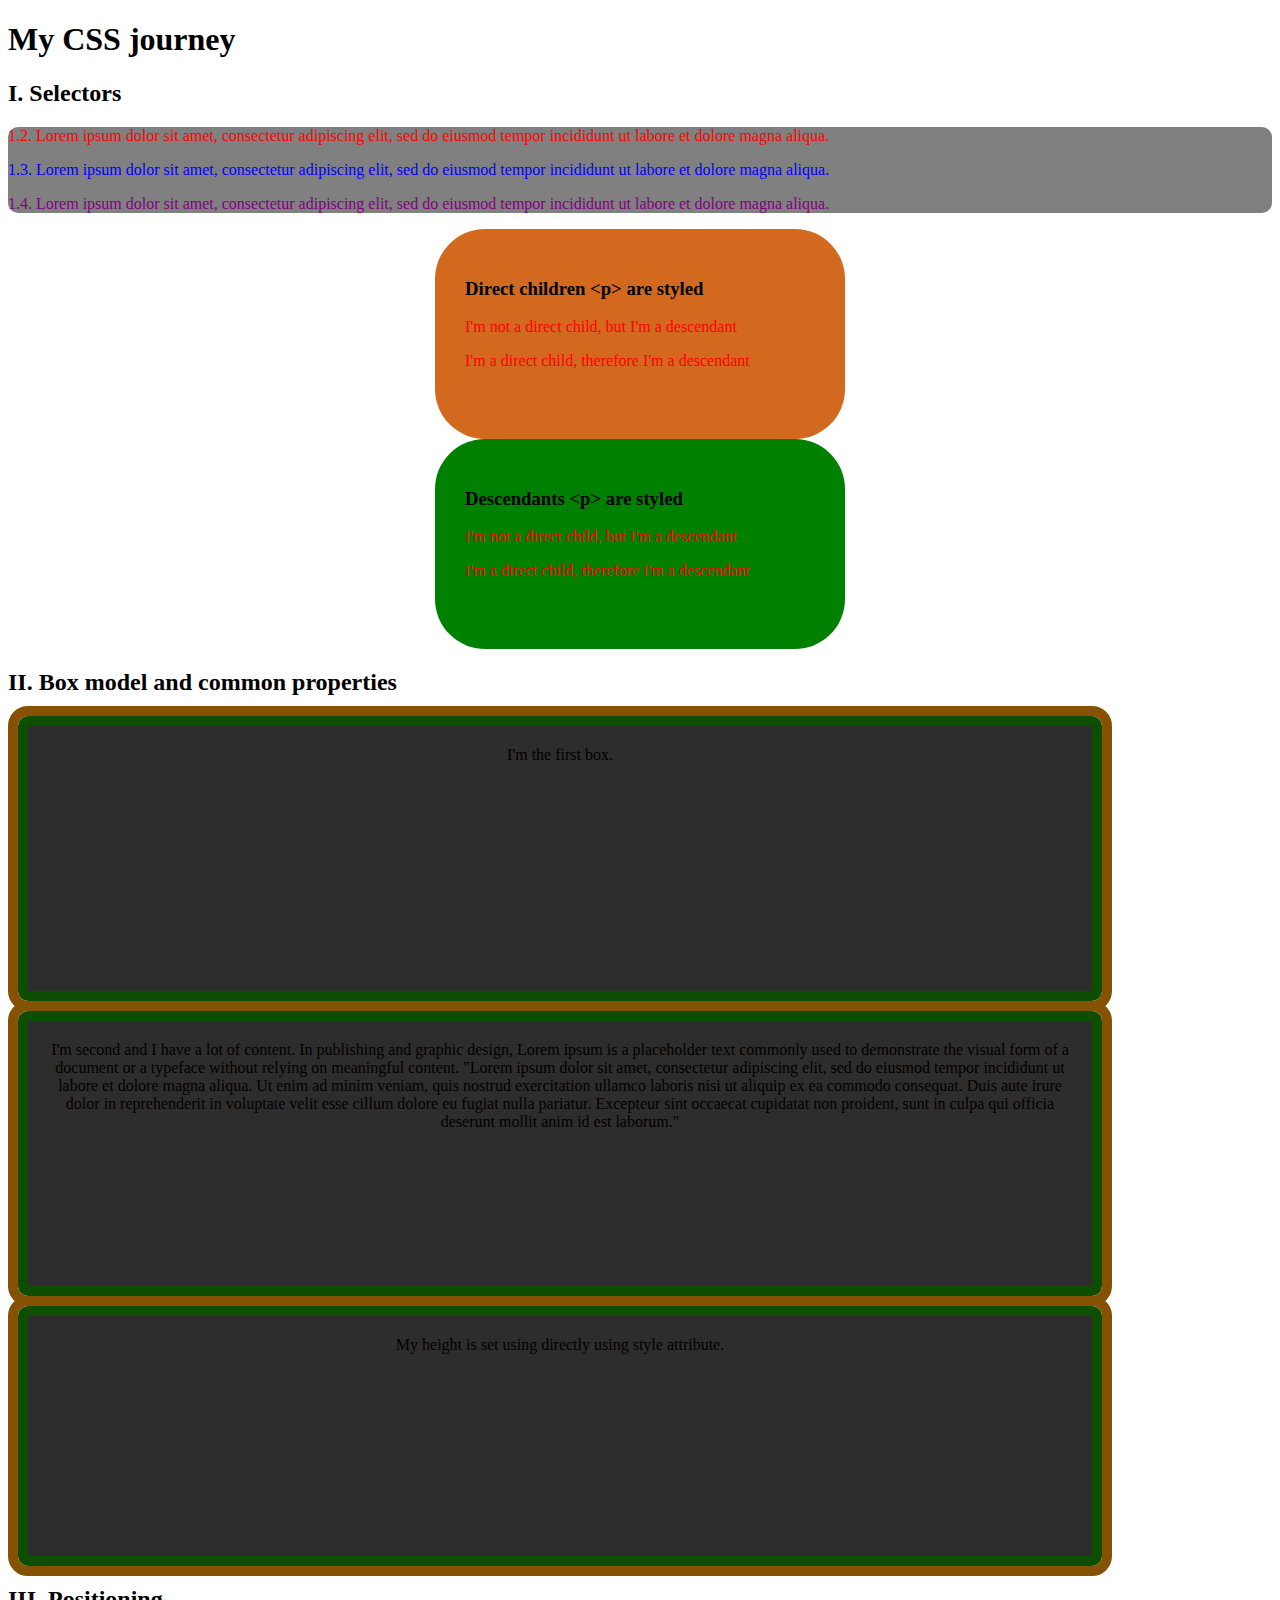
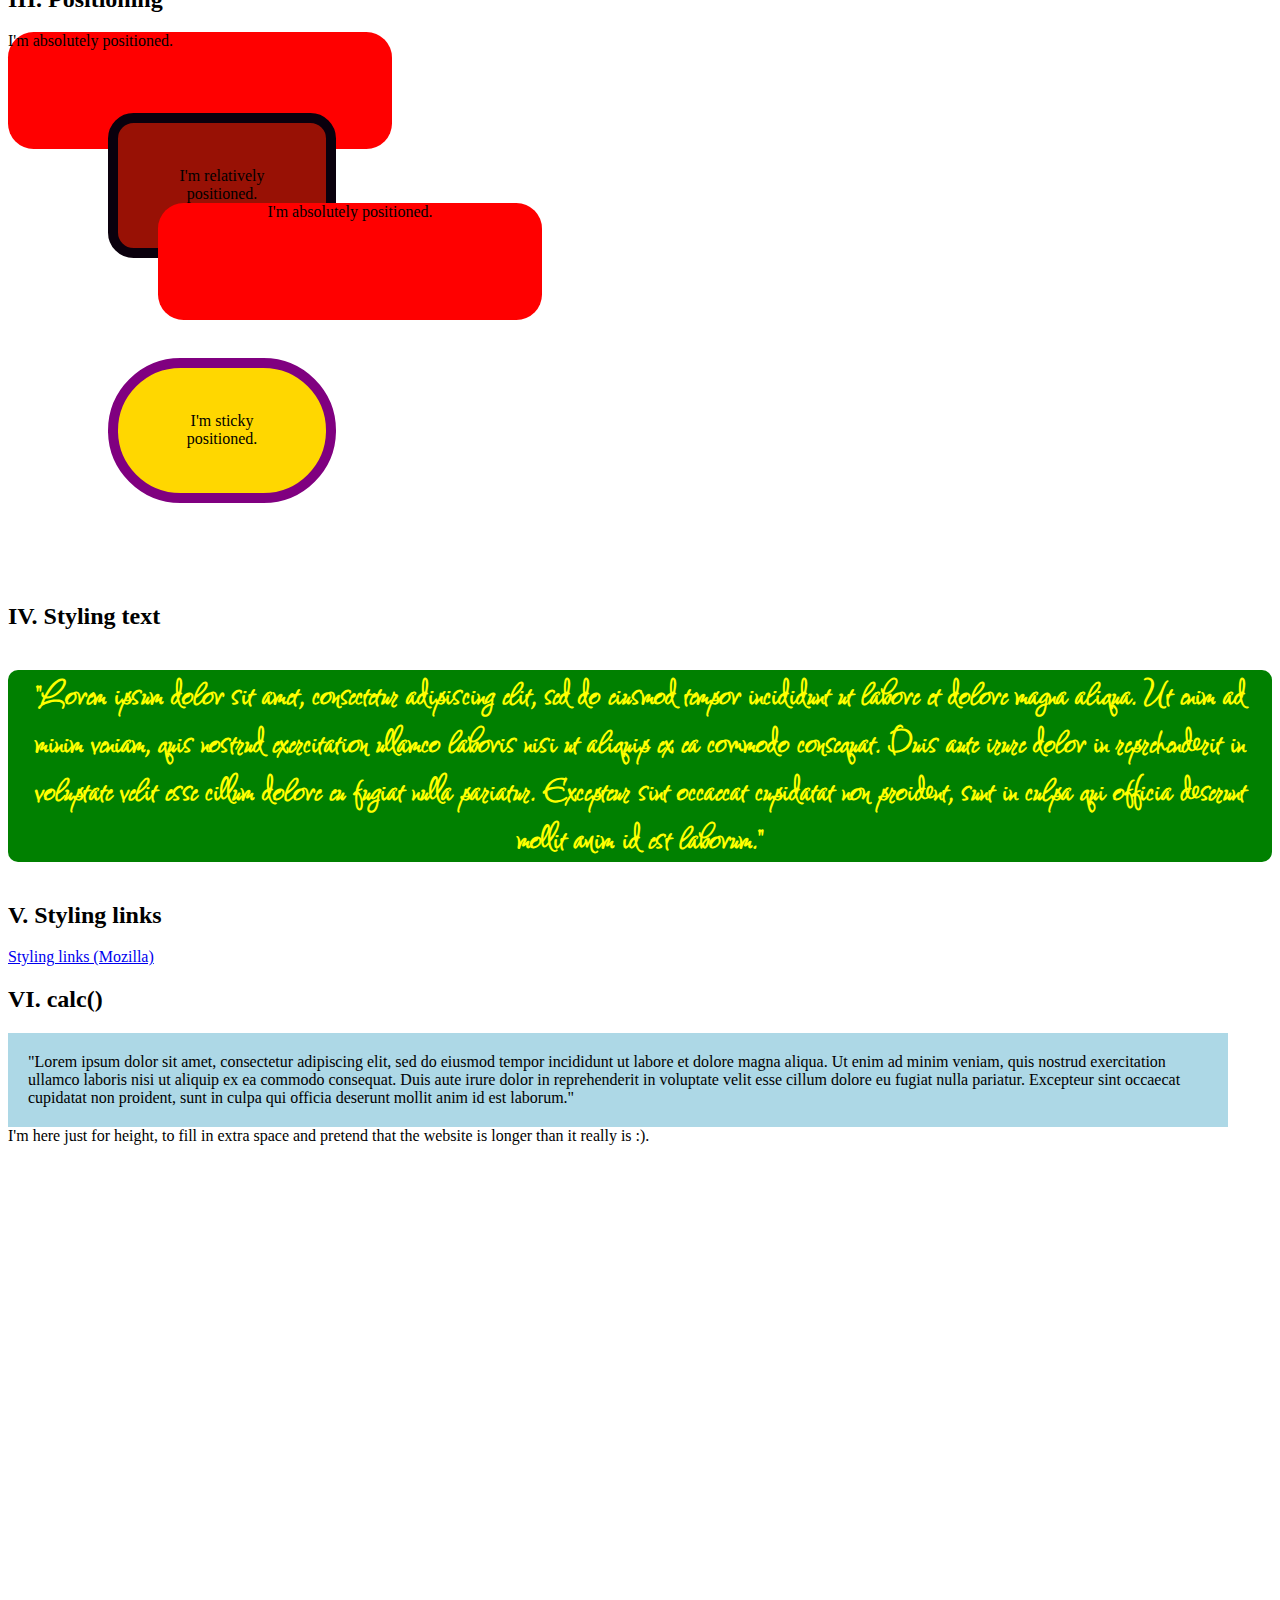
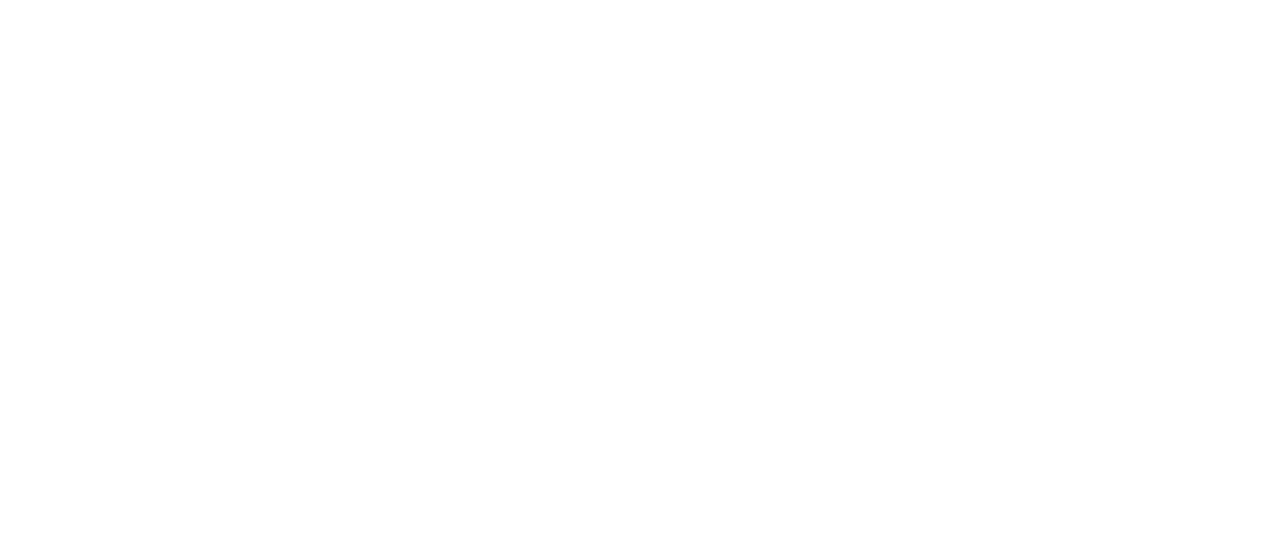
==== 2.2 CSS/index.html @ 2cc82313 "Add files via upload" ====
<!DOCTYPE html>
<html>
  <head>
    <style>
      @import url("https://fonts.googleapis.com/css2?family=Fuggles&family=Noto+Sans+JP:wght@100&display=swap");
    </style>
    <style>
      /* I. Selectors */
      /* Put styles for sections 1.1, 1.2, 1.3 and 1.4 here */

      .style-me1 {
        color: red;

        align-content: center;
      }
      #style-me2 {
        color: blue;
        align-content: center;
      }
      .style-me1#style-me2 {
        color: purple;
        align-content: center;
      }

      .my-descendants-are-styled {
        background-color: green;
        border-radius: 50px;
        padding: 30px;
        width: 350px;
        height: 150px;
        margin-left: auto;
        margin-right: auto;
      }

      .my-descendants-are-styled p {
        color: red;
      }

      .my-children-are-styled {
        background-color: chocolate;
        border-radius: 50px;
        padding: 30px;
        width: 350px;
        height: 150px;
        margin-left: auto;
        margin-right: auto;
      }

      .my-children-are-styled p {
        color: red;
      }

      /* Put styles for sections 1.2, 1.3, 1.4 here */

      /* II. Box model and common properties */
      .box {
        background-image: url(img1.png);
        background-size: contain;
        background-position: center;
        background-repeat: no-repeat;
        background-color: rgb(46, 45, 45);
        width: 80vw;
        height: 25vh;
        margin: 10px;
        padding: 20px;
        outline: 10px solid rgb(133, 81, 2);
        border: 10px solid rgb(13, 78, 2);
        border-radius: 10px;
        align-content: flex-start;
        text-align: center;
        align-items: center;
      }

      /* III. Position */
      .position-absolute {
        position: absolute;
        width: 30vw;
        height: 13vh;
        border-radius: 2vw;
        background-color: red;
      }
      .position-relative {
        position: relative;
        background-color: rgb(152, 17, 5);
        border: 10px solid rgb(10, 0, 13);
        border-radius: 2vw;
        width: 10vw;
        height: 5vh;
        align-content: center;
        padding: 40px;
        text-align: center;
        margin: 100px;
      }
      .position-sticky {
        position: sticky;
        background-color: gold;
        border: 10px solid purple;
        border-radius: 5rem;
        width: 10vw;
        height: 5vh;
        align-content: center;
        padding: 40px;
        text-align: center;
        margin: 100px;
      }

      /* IV. Styling text */
      .text-style {
        background-color: green;
        border-radius: 10px;
        color: yellow;
        font-size: 40px;
        font-family: "Fuggles", cursive;
        font-weight: bold;
        text-align: center;
      }

      a:hover {
        text-decoration: none;
        color: rgb(255, 60, 0);
      }

      a:visited {
        color: rgb(238, 0, 255);
      }

      /* VI. calc() */

      .calc-style {
        width: calc(100vw - 100px);
        background-color: lightblue;
        padding: 20px;
      }
    </style>
  </head>
  <body>
    <h1>My CSS journey</h1>

    <article>
      <h2>I. Selectors</h2>

      <section style="background-color: gray; border-radius: 10px">
        <p class="style-me1">
          1.2. Lorem ipsum dolor sit amet, consectetur adipiscing elit, sed do
          eiusmod tempor incididunt ut labore et dolore magna aliqua.
        </p>
        <p id="style-me2">
          1.3. Lorem ipsum dolor sit amet, consectetur adipiscing elit, sed do
          eiusmod tempor incididunt ut labore et dolore magna aliqua.
        </p>
        <p id="style-me2" class="style-me1">
          1.4. Lorem ipsum dolor sit amet, consectetur adipiscing elit, sed do
          eiusmod tempor incididunt ut labore et dolore magna aliqua.
        </p>
      </section>

      <section class="my-children-are-styled">
        <h3>Direct children &lt;p&gt; are styled</h3>
        <div>
          <p>I'm not a direct child, but I'm a descendant</p>
        </div>
        <p>I'm a direct child, therefore I'm a descendant</p>
      </section>

      <section class="my-descendants-are-styled">
        <h3>Descendants &lt;p&gt; are styled</h3>
        <div>
          <p>I'm not a direct child, but I'm a descendant</p>
        </div>
        <p>I'm a direct child, therefore I'm a descendant</p>
      </section>
    </article>

    <article>
      <h2>II. Box model and common properties</h2>
      <div class="box">I'm the first box.</div>
      <div class="box">
        I'm second and I have a lot of content. In publishing and graphic
        design, Lorem ipsum is a placeholder text commonly used to demonstrate
        the visual form of a document or a typeface without relying on
        meaningful content. "Lorem ipsum dolor sit amet, consectetur adipiscing
        elit, sed do eiusmod tempor incididunt ut labore et dolore magna aliqua.
        Ut enim ad minim veniam, quis nostrud exercitation ullamco laboris nisi
        ut aliquip ex ea commodo consequat. Duis aute irure dolor in
        reprehenderit in voluptate velit esse cillum dolore eu fugiat nulla
        pariatur. Excepteur sint occaecat cupidatat non proident, sunt in culpa
        qui officia deserunt mollit anim id est laborum."
      </div>
      <div class="box" style="height: 200px">
        My height is set using directly using style attribute.
      </div>
    </article>

    <article>
      <h2>III. Positioning</h2>
      <div class="position-absolute">I'm absolutely positioned.</div>

      <div class="position-relative">
        I'm relatively positioned.
        <div class="position-absolute">I'm absolutely positioned.</div>
      </div>
    </article>
    <div class="position-sticky">I'm sticky positioned.</div>

    <article>
      <h2>IV. Styling text</h2>
      <p class="text-style">
        "Lorem ipsum dolor sit amet, consectetur adipiscing elit, sed do eiusmod
        tempor incididunt ut labore et dolore magna aliqua. Ut enim ad minim
        veniam, quis nostrud exercitation ullamco laboris nisi ut aliquip ex ea
        commodo consequat. Duis aute irure dolor in reprehenderit in voluptate
        velit esse cillum dolore eu fugiat nulla pariatur. Excepteur sint
        occaecat cupidatat non proident, sunt in culpa qui officia deserunt
        mollit anim id est laborum."
      </p>
    </article>

    <article>
      <h2>V. Styling links</h2>
      <a
        id="link"
        href="https://developer.mozilla.org/en-US/docs/Learn/CSS/Styling_text/Styling_links"
        alt="Styling links with Mozilla"
        >Styling links (Mozilla)</a
      >
    </article>

    <article>
      <h2>VI. calc()</h2>
      <div class="calc-style">
        "Lorem ipsum dolor sit amet, consectetur adipiscing elit, sed do eiusmod
        tempor incididunt ut labore et dolore magna aliqua. Ut enim ad minim
        veniam, quis nostrud exercitation ullamco laboris nisi ut aliquip ex ea
        commodo consequat. Duis aute irure dolor in reprehenderit in voluptate
        velit esse cillum dolore eu fugiat nulla pariatur. Excepteur sint
        occaecat cupidatat non proident, sunt in culpa qui officia deserunt
        mollit anim id est laborum."
      </div>
    </article>

    <div style="height: 1000px; background-image: url('BG.jpg')">
      I'm here just for height, to fill in extra space and pretend that the
      website is longer than it really is :).
    </div>
  </body>
</html>
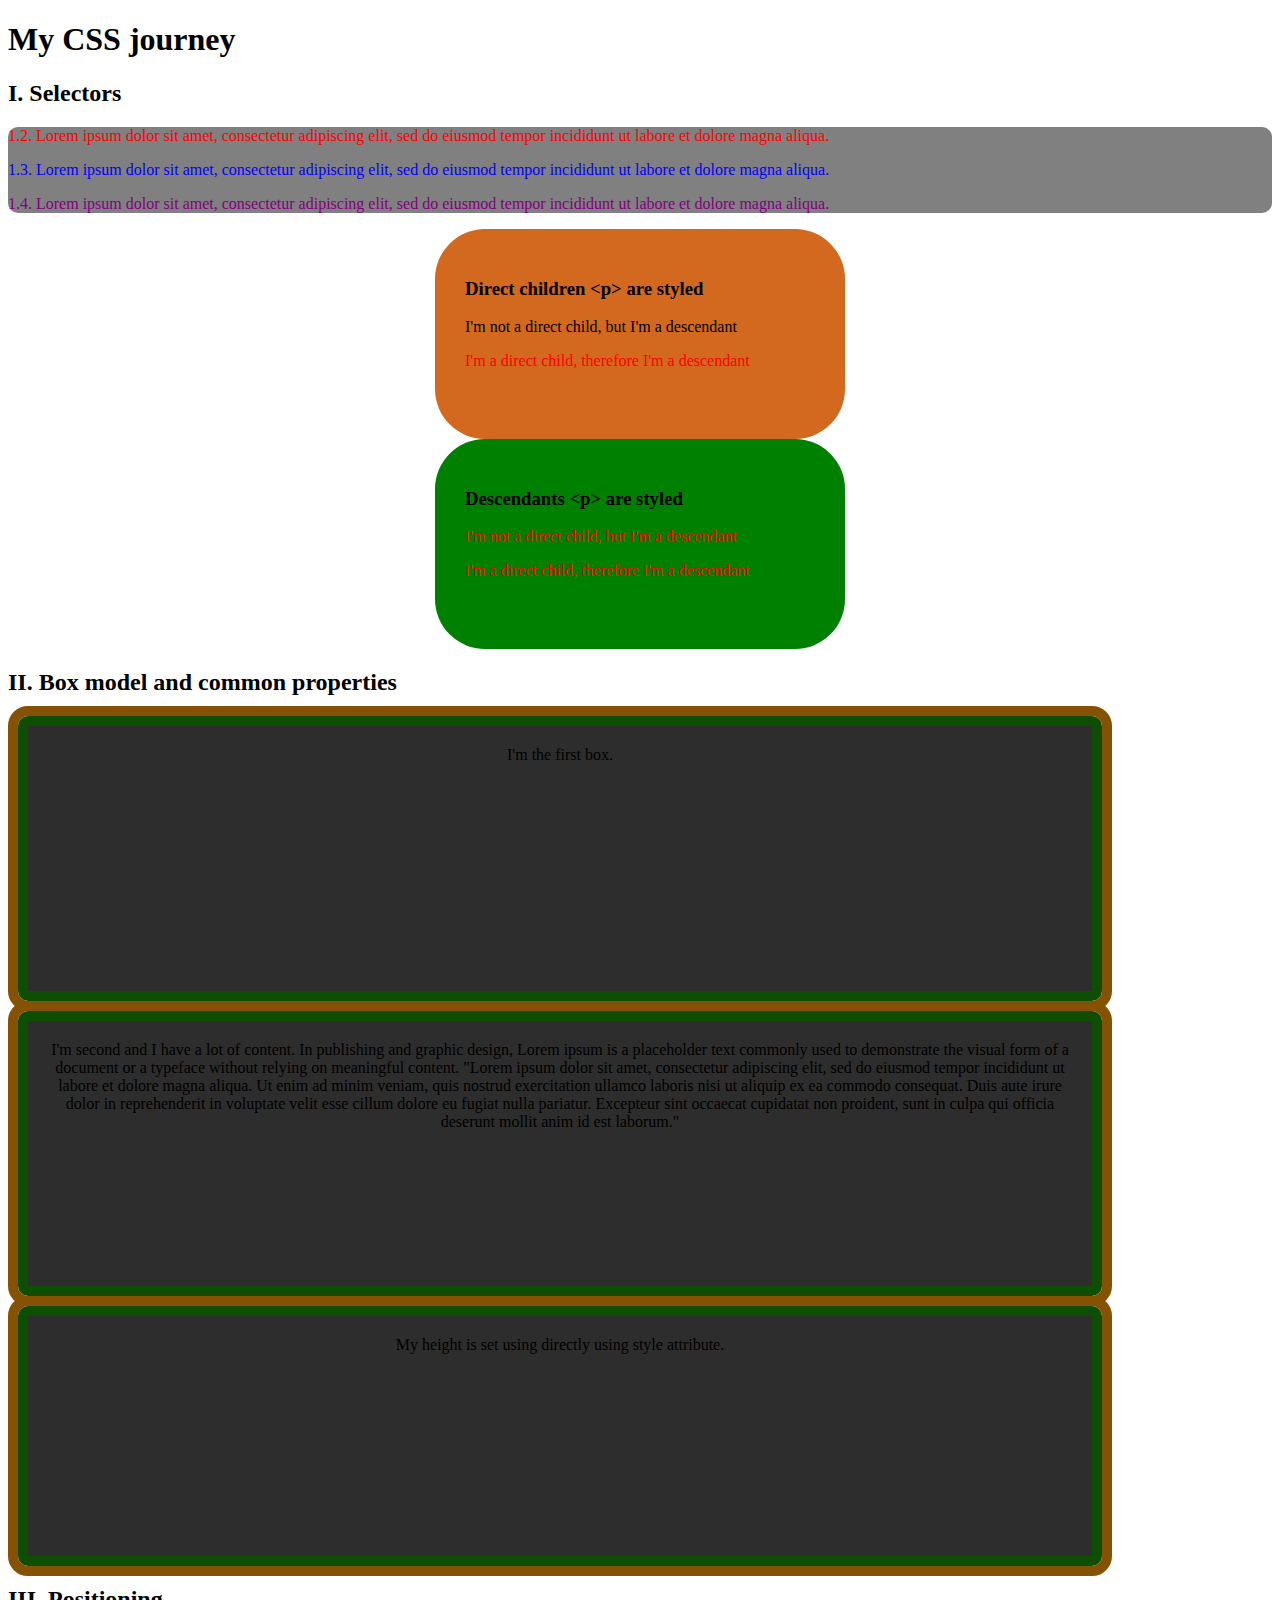
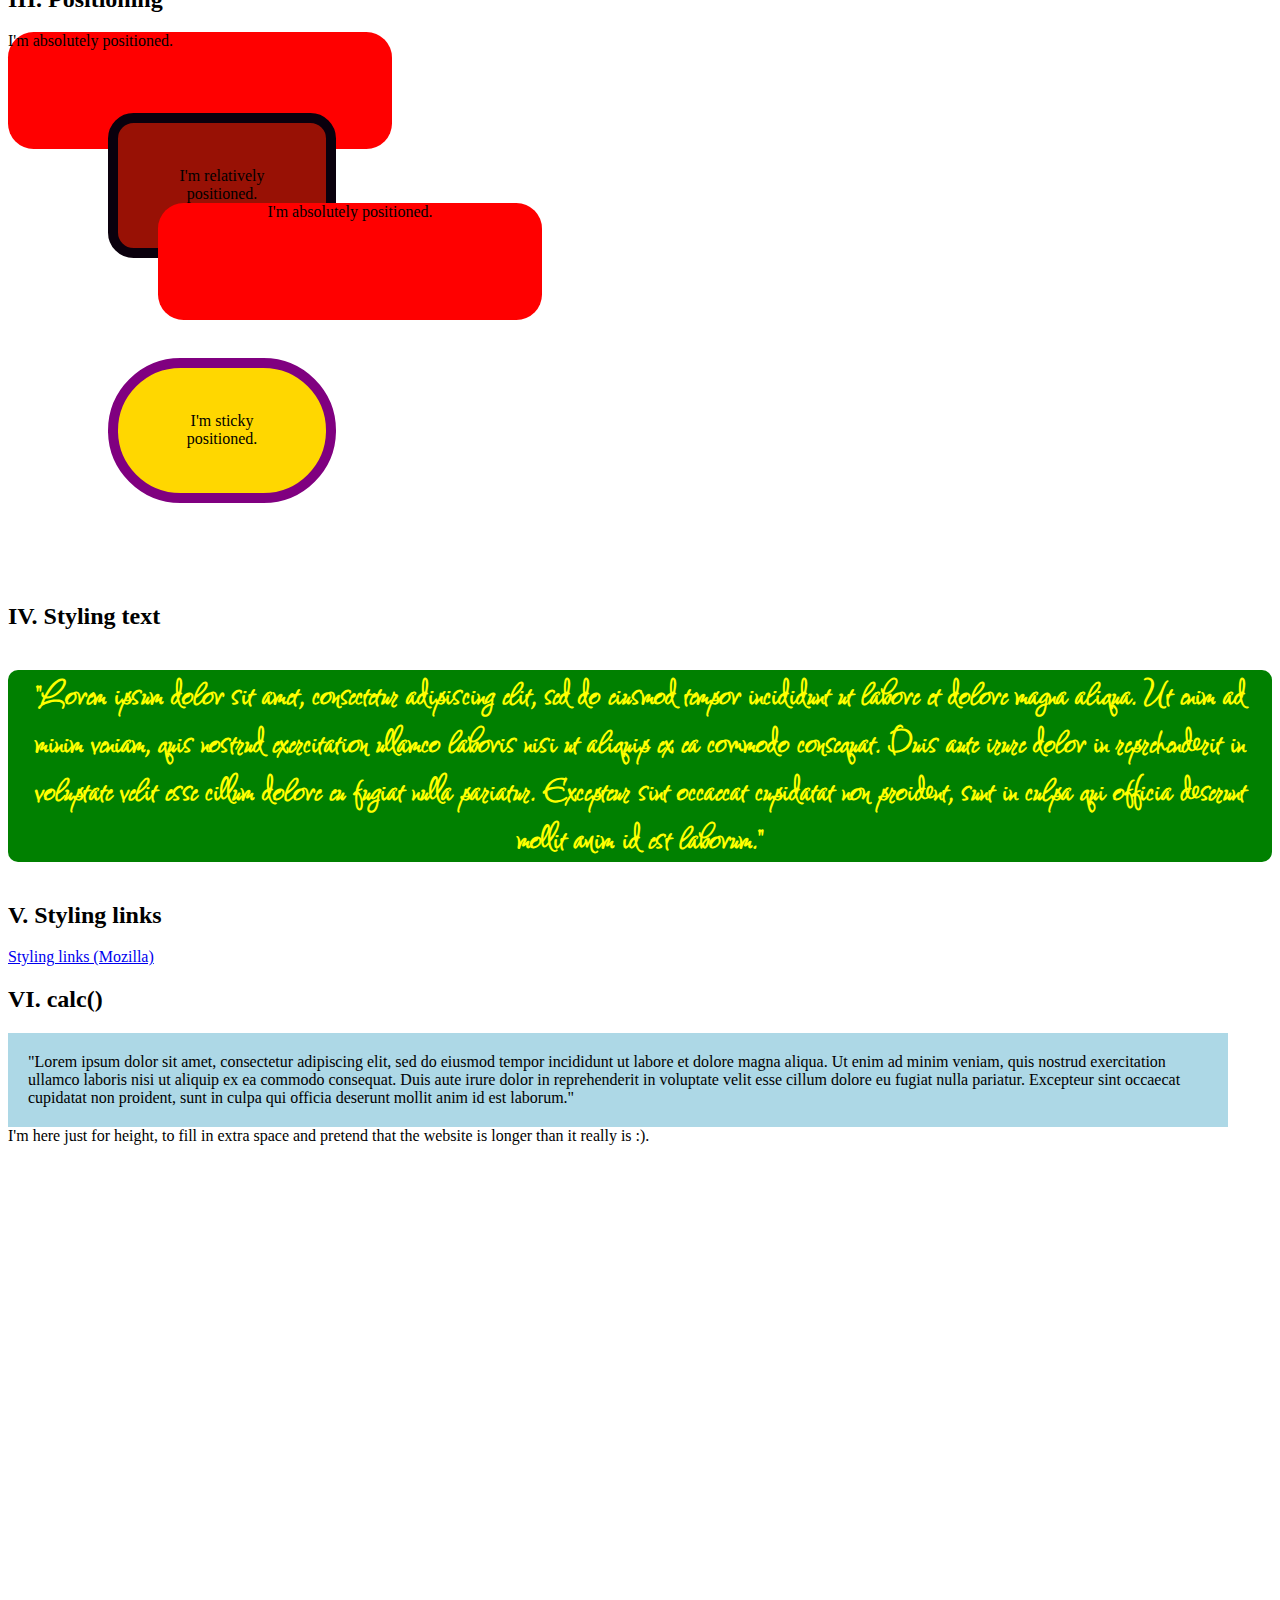
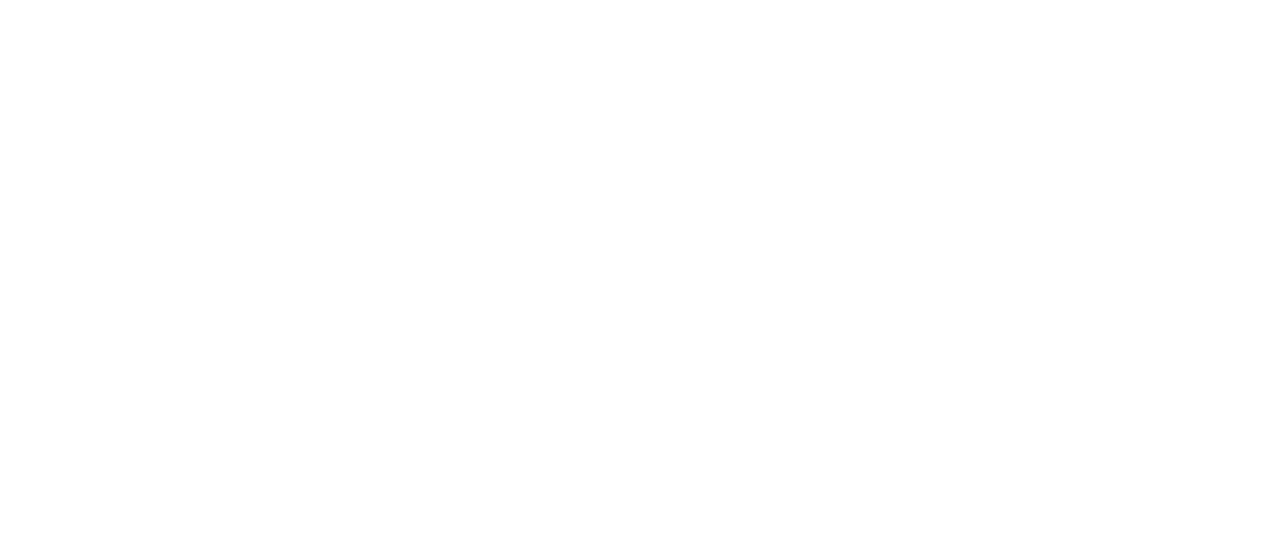
==== commit 92b19ad7: "Update index.html" ====
--- a/2.2 CSS/index.html
+++ b/2.2 CSS/index.html
@@ -46,7 +46,7 @@
         margin-right: auto;
       }
 
-      .my-children-are-styled p {
+      .my-children-are-styled > p {
         color: red;
       }
 
